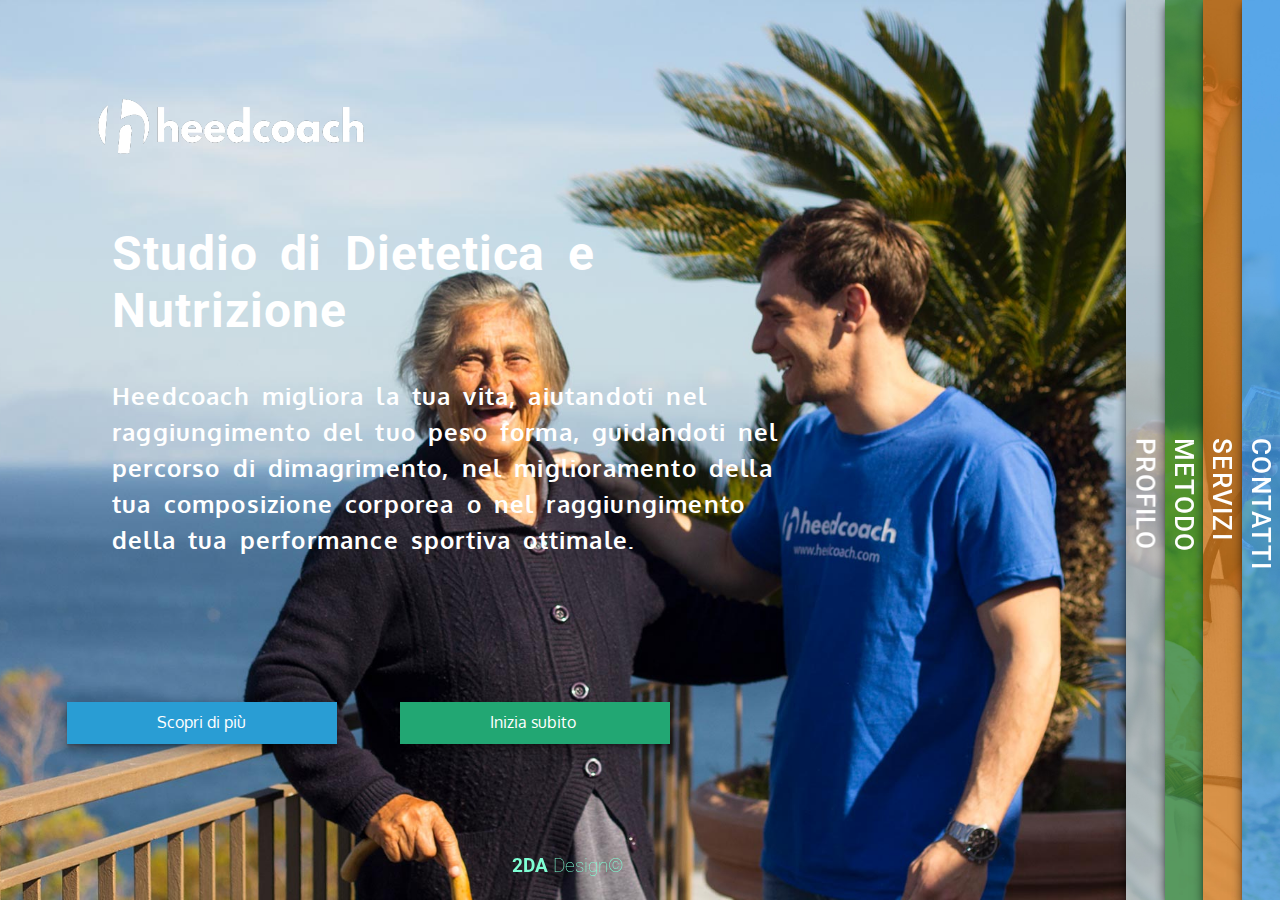
==== index.html @ b612e60d "creation" ====
<!DOCTYPE html>
<html lang="en">
  <head>
    <meta charset="utf-8">
    <meta http-equiv="X-UA-Compatible" content="IE=edge">
    <meta name="viewport" content="width=device-width, initial-scale=1">
    <title>HEEDCOACH</title>
	<meta name="description" content="Nutrizionista laureato presso l’Università degli studi di Firenze, Facoltà di Medicina e Chirurgia, in Scienze dell’Alimentazione" />
	<meta name="keywords" content="heedcoach, gennaro scotto rosato, gennaro scottorosato, nutrizionista, pozzuoli, mangiare, cibo, nutrizione, vivere sano" /> 
	  
    <!-- Bootstrap -->
    <link href="css/bootstrap-4.2.1.css" rel="stylesheet">
    <link href="css/main.css" rel="stylesheet" type="text/css">	
	  
	  <!--GOOGLE FONTS-->
	<link href="https://fonts.googleapis.com/css?family=Baloo+Chettan|Oxygen|Roboto&display=swap" rel="stylesheet">
	
  </head>
  <body>	  
	  <div class="container-fluid mobile-container-fluid">
		  <div class="row" > 
			  <!--logo home piccolo-->
				   <a  href="#main" onClick="is_selected_main()">
					   <div class="col-auto" id="logo-piccolo" ></div>	
				   </a>	
			<!--MAIN-->
			  <div class="main col-auto trans_property main-aperto transition-main" id="main" onClick="is_selected_main()" >	
				  
				  <div class="inner-main" id="inner-main"  > 
					  <div class="row">
						  <!--logo grande home -->
				          <a  href="index.html">
							  <div class="col-10" id="logo" ></div>
						  </a>	
			<!--logo hamburgher mobile-->			  
						  <a href="menu.html" id="logo-hamb">
							  <img src="images/menu-hamb.png" width="25" height="20" alt=""/> 
						  </a>
				<!-------------------->
					  </div>
					  
					  <div class="row">
						  <!--TITOLO -->
					      <h1 class="col-12">Studio di Dietetica e Nutrizione</h1>
						   <!--PARAG -->
					      <p class="col-12" id="parag_main">Heedcoach migliora la tua vita, aiutandoti nel raggiungimento del tuo peso forma, guidandoti nel percorso di dimagrimento, nel miglioramento della tua composizione corporea o nel raggiungimento della tua performance sportiva ottimale.</p>	
						   <!--CTA BLU---MOBILE-->
						  <a href="metodo-mob.html" class="col-12" >
							  <div id="cta-1-mob">Scopri di più</div>
						  </a>
						  <!--CTA VERDE ---MOBILE-->
						  <a href="servizi-mob.html" class="col-12">
							  <div id="cta-2-mob">Inizia subito</div>
						  </a>
					  </div>
<!------------FIRMA 2DA--------------------------------------->
					  <a class="firmadueda no_disp_mobile" href="https://www.instagram.com/2da93/" target="_blank">
						  <h9 class="no_disp_mobile"><strong>2DA</strong> Design©</h9>
					  </a>
<!------------FIRMA 2DA--------------------------------------->						  
				  </div>
		  
			  </div>
			  <!--CTA BLU-->
			  <a href="#third" onClick="is_selected_third()" >
				  <div id="cta-1">Scopri di più</div>
			  </a>
			  <!--CTA VERDE -->
			   <a href="#third" onClick="is_selected_fourth()" >
				  <div id="cta-2">Inizia subito</div>
			  </a>
			  
						
			  <!-------------->
			  <!--PROFILO-->
			  <div class="profilo col-auto trans_property effect fixed cella-chiusa" id="sec" onClick="is_selected_sec()" >
				  <p id="pprofilo">profilo</p>
				  <div class="inner-sec" id="inner-sec">
					  <div class="row">
						  <!--TITOLO -->
						  <div class="logo_titolo col-2"></div>
					      <h2 class="col-10">DOTT. GENNARO SCOTTO ROSATO</h2>
						  
					  </div>
					  <div class="row">
						  <div class="linea_bianca col-2 "></div>
						  <!--PARAG -->
					      <p class="col-10">Ciao, benvenuto in heedcoach, sono <strong>Gennaro Scotto Rosato</strong> e mi occupo di salute e benessere della persona.
Sono laureato presso l’Università degli studi di Firenze, Facoltà di Medicina e Chirurgia, in Scienze dell’Alimentazione. Ho conseguito l’esame di stato per l’abilitazione alla professione e l’iscrizione all’Ordine Nazionale dei Biologi. Successivamente ho conseguito il Master Universitario in Dietetica e Nutrizione clinica presso l’Università degli studi di Pavia.
La passione per il mio lavoro nasce dall’amore per lo sport e per il cibo, sono un’amante della regionalizzazione e della stagionalità, fiero sostenitore delle tradizioni e delle culture popolari, ho fatto della Dieta Mediterranea il mio pane quotidiano e lo ritengo sempre il miglior punto di partenza da adottare con i miei clienti sia sportivi che non.
Lo sport e l’attività fisica ricoprono un ruolo fondamentale nella mia vita ed il conseguimento della Laurea in Scienze Motorie e del Benessere presso l’Università Phartenope di Napoli, sono sicuramente stati la scintilla dalla quale tutto è iniziato.
Nel 2019 ho creato heedcoach, una piattaforma di informazione scientifica che si occupa di temi come l’alimentazione, la salute, lo sport ed il fitness. È inoltre vetrina dei miei servizi nutrizionali, per privati o aziende impegnate nel settore del fitness e del benessere.</p>						 
				      </div> 		
					  </div>			  
			  </div>
			  <!-------------->
			  <!--METODO-->
			  <div class="metodo col-auto trans_property effect cella-chiusa" id="third" onClick="is_selected_third()">
				  <p id="pmetodo">metodo</p>
				   <div class="inner-third" id="inner-third">
					   <div class="row">
						  <!--TITOLO -->
						  <div class="logo_titolo col-2"></div>
					      <h2 class="col-10">metodo</h2>				 
						  <div class="linea_bianca col- "></div>
						  <!--PARAG -->
					      <p class="col-10">Per noi è importante sottolineare e ricordare come <strong>l’Italia offra tradizionalmente una Cultura Alimentare ed enogastronomica di alta qualità,</strong> figlia di un modello alimentare mediterraneo, storicamente e culturalmente mediato ed incentrato sulla convivialità, la stagionalità e la regionalizzazione dei prodotti, la qualità, lo stile di vita e il piacere nel mangiare.
                          Proprio per questo motivo <strong>basiamo il nostro lavoro sugli stessi sani principi e sull’adozione di queste efficaci regole alimentari, sostenibili e salutari che compongono la Dieta Mediterranea,</strong> dal Novembre 2016 inserita dall’UNESCO nella lista del Patrimonio Culturale dell’Umanità.
                          La composita realtà geomorfologica del nostro territorio, la varietà di microclimi che la caratterizza, insieme all’evoluzione storica che ha lasciato impronte differenti e peculiari nelle numerose località italiane, sono solo alcuni degli elementi che portano il nostro Paese a essere un esempio virtuoso di come la diversità possa essere volta a risorsa, nel momento in cui viene valorizzata e messa a sistema. 
                          </p>						 
				      </div> 
					   
					  <div class="row">							 
						  <!--TITOLO -->						 
					      <h3 class="col-12"> LA DIETA MEDITERRANEA</h3>						  
						  <!--PARAG -->
					      <p class="col-10">Definita come un insieme di conoscenze, competenze, riti, simboli e tradizioni che vanno dal paesaggio alla tavola, <strong>la dieta mediterranea è attualmente considerata uno dei regimi alimentari con più prove scientifiche a sostegno dei suoi effetti benefici sulla salute umana.</strong>
                          La dieta mediterranea è una dieta equilibrata caratterizzata da un consumo consistente di olio extravergine di oliva, verdure, frutta, noci e legumi, cereali integrali e pesce con un consumo moderato di uova, latticini, carne magra, e alcol rappresentato generalmente dal vino rosso durante i pasti. Allo stesso tempo, questo modello nutrizionale raccomanda una riduzione dei grassi saturi, quali burro e altri grassi animali, carne rossa, carboidrati raffinati e dolci.
                          <strong>Nel complesso quindi, grazie alla sua varietà e stagionalità, è in grado di fornire il giusto apporto di nutrienti con effetti antinfiammatori, prebiotici e antiossidanti.</strong>
                          Rispetto ad una dieta ricca di grassi, che induce lo stress ossidativo, l'aderenza alla dieta mediterranea <strong>aumenta le difese antiossidanti e migliora il profilo lipidico e l'ossidazione delle lipoproteine a bassa densità, aumenta la capacità antiossidante plasmatica, diminuisce il danno ossidativo del DNA e normalizza la funzione endoteliale.</strong></p>						 
				      </div> 
					   <div class="row">							 
						  <!--TITOLO -->						 
					      <h3 class="col-12"> linee guida</h3>						 
						  <!--PARAG -->
					      <p class="col-10">Per quanto riguarda l'alimentazione, molti ricordano con nostalgia i tempi della nonna: si mangiava meglio, ma forse avevamo meno cibo e ci si muoveva di più. La macchina era un lusso che poche persone potevano concedersi, quindi si camminava di più, si mangiava un po' di meno ed eravamo tutti più in forma.

                          Il consumatore italiano gode oggi della disponibilità di un’ampia gamma di prodotti dotati di ottime caratteristiche, tanto quelli della tradizione quanto quelli offerti da un settore produttivo agro-industriale che ha già dimostrato in alcuni casi, non sempre, di volersi orientare verso il benessere e la salute del consumatore. 

                          <strong>È quindi fondamentale imparare ad usare gli alimenti disponibili nel modo più corretto, ed è proprio per questo che vengono predisposte le Linee guida stilate dall’INRAN – Istituto Nazionale di Ricerca per gli Alimenti e la Nutrizione, che possono fornire un valido sostegno per renderci consumatori più consapevoli ed autonomi.

                          Le linee guida sono uno strumento importantissimo per permettere a tutti di realizzare un’alimentazione sana ed equilibrata, garantendosi più benessere e salute senza dover rinunciare al gusto e al piacere della buona tavola.</strong>

                          A tal proposito ci è sembrato giusto mostrarvele attraverso un lavoro fotografico che potesse risaltare e valorizzare gli alimenti e le bellezze della nostra terra di origine, i Campi Flegrei, un’area che dal punto di vista geologico è una grande caldera ricca di storia e cultura, nel golfo di Pozzuoli in provincia di Napoli.</p>						 
				      </div> 
			  
			         <!--QUI VA LO SLIDER!!!!!!!!!!!!!!!!!!!!!!!!!!!-->
					     <div  class="row" >
						  <div class="col-12">
							  <h4 id="1t" class="activate">CONTROLLA IL PESO E MANTIENITI SEMPRE ATTIVO </h4>
							  <h4 id="2t" class="deactivate">PIU’ CEREALI, LEGUMI, ORTAGGI E FRUTTA</h4>
							  <h4 id="3t" class="deactivate">GRASSI: SCEGLI LA QUALITA’ E LIMITA LA QUANTITA’</h4>
							  <h4 id="4t" class="deactivate">ZUCCHERI, DOLCI E BEVANDE ZUCCHERATE NEI GIUSTI LIMITI</h4>
							  <h4 id="5t" class="deactivate">BEVI OGNI GIORNO ACQUA IN ABBONDANZA</h4>
							  <h4 id="6t" class="deactivate">IL SALE? MEGLIO POCO</h4>
							  <h4 id="7t" class="deactivate">BEVANDE ALCOLICHE: SE SI, SOLO IN QUANTITA’ CONTROLLATA</h4>
							  <h4 id="8t" class="deactivate">VARIA SPESSO LE TUE SCELTE A TAVOLA</h4>
							  <h4 id="9t" class="deactivate">CONSIGLI SPECIALI PER PERSONE SPECIALI</h4>
							  <h4 id="10t" class="deactivate">LA SICUREZZA DEI TUOI CIBI DIPENDE ANCHE DA TE</h4>						 	
							</div>
					   </div>
					   
				     <div id="slid-c" class="row">  
						   <a href="#" id="freccia-sx"  class="col-1" onClick="on_click_sx()"><img src="images/slider/freccia_sx.png" width="40" height="37" alt=""/></a>
						   <div   class="col-10 container-slider-metodo">
							   <!--linea 1-->
							   <img id="1" class="activate" src="images/slider/LINEA 1.jpg" width="1920" height="1280" alt=""/> 
							    <!--linea 2-->
							   <img id="2"  class="deactivate"  src="images/slider/LINEA 2.jpg" width="1920" height="1280" alt=""/> 
							    <!--linea 3-->
							   <img id="3"  class="deactivate"  src="images/slider/LINEA 3.jpg" width="1920" height="1280" alt=""/> 
							    <!--linea 4-->
							   <img id="4"  class="deactivate"  src="images/slider/LINEA 4.jpg" width="1920" height="1280" alt=""/>
							    <!--linea 5-->
							   <img id="5"  class="deactivate"  src="images/slider/LINEA 5.jpg" width="1920" height="1280" alt=""/>
							    <!--linea 6-->
							   <img id="6"  class="deactivate"  src="images/slider/LINEA 6.jpg" width="1920" height="1280" alt=""/>
							    <!--linea 7-->
							   <img id="7"  class="deactivate"  src="images/slider/LINEA 7.jpg" width="1920" height="1280" alt=""/>
							    <!--linea 8-->
							   <img id="8"  class="deactivate"  src="images/slider/LINEA 8.jpg" width="1920" height="1280" alt=""/>
							    <!--linea 9-->
							   <img id="9"  class="deactivate"  src="images/slider/LINEA 9.jpg" width="1920" height="1280" alt=""/>
							    <!--linea 10-->
							   <img id="10"  class="deactivate"  src="images/slider/LINEA 10.jpg" width="1920" height="1280" alt=""/>
						 </div>
						 <a href="#" id="freccia-dx"  class="col-1 img-responsive" onClick="on_click_dx()"><img src="images/slider/freccia_dx.png" width="40" height="37" alt=""/></a>	
					   </div>
					   
					    <div class="row">
						  <div id="pp" class="col-12">
							  <p id="1p" class="activate">Il nostro corpo consuma sempre energia. Anche quando non ci muoviamo. L'energia di cui ha bisogno è contenuta nel cibo che mangiamo. Se le calorie nei nostri pasti sono troppe, le accumuliamo e ingrassiamo. Ingrassando, aumenta il rischio di problemi al cuore, di diabete e di alcuni tumori.
Più ci muoviamo, invece, più energia consumiamo. Se il cibo che mangiamo non contiene abbastanza calorie, il nostro corpo attinge alle sue scorte e iniziamo a dimagrire. Anche dimagrendo troppo, però, possiamo andare incontro a problemi di salute.
Oggi abbiamo a disposizione molti alimenti ricchi di calorie, e ci muoviamo troppo poco: per questo tendiamo ad ingrassare. A volte, poi, per dimagrire, decidiamo di seguire delle diete inventate da noi, o "alla moda", spesso non bilanciate, che ci privano di nutrienti preziosi e ci fanno dimagrire in modo sbagliato. Così, appena finita la dieta, recuperiamo i chili persi e magari ne accumuliamo anche di più.
Per raggiungere e soprattutto mantenere il peso giusto bisogna intervenire sia sulle "uscite" energetiche (l'attività fisica) che sulle "entrate" (l'alimentazione).
Fare le scale a piedi, camminare, giocare a pallone, ballare, oltre naturalmente alla pratica delle attività sportive, ci aiuterà a mantenerci in forma e a bruciare calorie. Per controllare l'energia che entra, invece, bisogna mangiare di tutto, ma in piccole quantità e in maniera equilibrata. Diamo la preferenza ai cibi che contengono meno calorie ma saziano di più, come verdura e frutta, che sono anche i più ricchi di vitamine, minerali e altri nutrienti essenziali.
Ed è importante continuare a farlo anche quando abbiamo ritrovato il peso giusto!</p>	
							  <p id="2p" class="deactivate">Gli alimenti vegetali (cereali, legumi, ortaggi e frutta) sono molto importanti nella nostra alimentazione, perché contengono amido, fibra, vitamine, minerali e altre sostanze preziose per la salute. Cereali e legumi contengono anche proteine.
Molti studi hanno ormai dimostrato che il consumo regolare di frutta e verdura protegge da moltissime malattie, anche gravi. Inoltre, mangiare prodotti vegetali aiuta a ridurre le calorie, saziando senza appesantire. L'ideale, quindi, è ricordarci di consumare tutti i giorni diverse porzioni di frutta e verdura (almeno 5 porzioni), cercando di aggiungere poco sale e pochi grassi.
Ogni giorno dovremmo mangiare anche pane, pasta o altri prodotti a base di cereali, meglio se integrali, ricordando anche in questo caso di non aggiungere troppi condimenti.
</p>	
							  <p id="3p" class="deactivate">I grassi ci forniscono energia. A parità di peso, ne forniscono più del doppio rispetto ai carboidrati (o zuccheri) e alle proteine, e per questo sono utili per immagazzinarla (nel tessuto adiposo) e renderla disponibile quando ce n'è bisogno. Inoltre, aiutano l'assorbimento di alcune vitamine e di alcuni antiossidanti, hanno un ruolo importante nella vita delle cellule, e nella "costruzione" di molecole vitali, come ad esempio gli ormoni.
L'effetto dei grassi sulla salute, però, può essere molto diverso a seconda della loro composizione.
I grassi "saturi" sono tipici dei prodotti di origine animale, pesce escluso (burro, panna, formaggi, latticini, carni grasse, insaccati), e causano l'aumento del colesterolo nel sangue (collegato al rischio di malattie cardiovascolari). Meglio, quindi, limitarne il consumo, soprattutto se si ha la tendenza ad avere per qualsiasi motivo valori di colesterolo elevati nel sangue.
I grassi "insaturi" si trovano invece negli oli vegetali (sia di semi che di oliva), nei cereali, in noci e nocciole, nelle olive e nel pesce. Nelle giuste dosi, oltre ad effetti positivi sul cuore e sulla circolazione, potrebbero avere un ruolo nella prevenzione di alcuni tumori.
Alcuni grassi sono essenziali per il nostro organismo (come quelli della famiglia omega 6 e omega 3, caratteristici rispettivamente di oli vegetali e pesce), ma tutti, in quantità eccessive, sono dannosi.
La giusta quantità dei grassi è una quota energetica vicina al 30% dell'energia giornaliera. In pratica, si tratta di non superare le 3 porzioni al giorno per i grassi da condimento (1 cucchiaio se olio, 10 g se burro o margarina per ogni porzione). Anche senza volerlo, infatti, mangiamo ogni giorno grassi contenuti in altri alimenti. Alcuni visibili come quelli della carne o del prosciutto, altri invisibili, come quelli del latte o del formaggio.</p>	
							  <p id="4p" class="deactivate">Gli zuccheri sono una fonte di energia molto importante, ma, come i dolcificanti, dovrebbero essere usati il meno possibile. Prendiamo infatti dalla frutta, dal latte e da altri alimenti lo zucchero di cui abbiamo bisogno e a volte anche di più, soprattutto se consumiamo spesso bibite dolci e succhi. Quando vogliamo qualcosa di dolce, meglio scegliere prodotti da forno senza creme (biscotti, fette biscottate, ciambelloni), che hanno meno zucchero e più amido e fibra. Anche le marmellate (e le creme, e il miele!) contengono molto zucchero, e bisogna consumarne piccole quantità, proprio come le caramelle e tutti i dolcetti, compresi quelli dolcificati con edulcoranti.
Infine, il consumo dei sostituti dello zucchero (cioè i dolcificanti, in polvere, liquidi o in pasticche) è indispensabile solo per chi ha il diabete, mentre per tutti gli altri non lo è, nemmeno quando si vuole dimagrire. L'uso di questi edulcoranti non permette, infatti, di ridurre il peso corporeo se non si diminuisce la quantità totale di calorie e non si aumenta l'attività fisica.</p>	
							  <p id="5p" class="deactivate">Per stare bene è importante bere molto - almeno 6-8 bicchieri d'acqua al giorno - e anche di più se fa caldo, abbiamo fatto o stiamo facendo sport , o abbiamo la febbre.
A volte capita che quando ci accorgiamo di avere sete le perdite di acqua (col sudore e le urine, ad esempio) sono già state abbondanti. È utile, allora, ricordarci di bere spesso, senza aspettare che ci venga il senso di sete: questo vale per tutti, ma soprattutto per gli anziani e i bambini.
L'acqua, del rubinetto o imbottigliata, non è sostituibile con altre bevande (che spesso contengono zuccheri, dolcificanti, e sostanze come la caffeina) e si può bere in qualsiasi momento della giornata, ai pasti e lontano dai pasti, senza timore di ingrassare (l'acqua non contiene calorie, neanche quando è gasata) o di bloccare la digestione. Anche fredda va bene, purché a piccoli sorsi, per evitare congestioni.
E se abbiamo fatto sport, per reintegrare le perdite di acqua e minerali non è necessario ricorrere a integratori o bevande energetiche e saline, perché la semplice acqua e una alimentazione ricca di frutta e verdura ci restituiranno tutto quello che abbiamo perso.</p>	
							  <p id="6p" class="deactivate">Nella nostra alimentazione le fonti di sodio sono molte: ne troviamo negli alimenti allo stato naturale (ad esempio in acqua, frutta, verdura, carne, ecc.), nel sale aggiunto ai piatti cucinati di tutti i giorni, ma anche nei prodotti trasformati (ad esempio pane, prodotti da forno, olive, formaggi, cereali per la colazione o ketchup), in cui il sale è molto di più di quello che possiamo immaginare.
In realtà, il sale naturalmente contenuto negli alimenti è già sufficiente per le nostre necessità. Aggiungendo sale a quello che mangiamo, e scegliendo spesso alimenti trasformati ricchi di altro sale, arriviamo ad assumere molto più sodio del necessario. Secondo alcuni studi, anche dieci volte di più!
Se la nostra alimentazione è troppo ricca di sodio, aumenta il rischio di ipertensione arteriosa, ma anche di malattie del cuore, dei vasi sanguigni e dei reni. Soprattutto in alcune persone.
Anche se abbiamo sempre mangiato salato, possiamo abituare il nostro palato alla riduzione del sale, sia a tavola sia in cucina, specialmente se lo facciamo gradualmente. Per rendere i cibi saporiti possiamo utilizzare di più le spezie, le erbe aromatiche, l'aceto e il succo di limone, limitando invece l'uso di dadi da brodo, senape, salsa di soia, e ketchup, che sono ricchi di sale.
</p>	
							  <p id="7p" class="deactivate">L'alcol non è un nutriente, e quindi non è "utile" al nostro organismo. Come molti alimenti, l'alcol è però ricco di calorie, e questo deve essere tenuto ben presente non solo da chi è obeso o sovrappeso, ma anche da chi vuole solo mantenere stabile il suo peso. Sono peraltro calorie "inutili", che non servono neanche a riscaldarci o a darci forza, come spesso si dice. In più, il nostro corpo (quello degli adulti) riesce a "digerire", o meglio a sopportare, solo piccole quantità di alcol. E lo fa meglio se beviamo durante i pasti.
In genere si parla di consumo moderato, e quindi tollerabile per chi è sano, se si rimane entro i due-tre bicchieri al giorno per l'uomo, uno-due per la donna, e uno solo per gli anziani. Quando si parla di "bicchiere", si intende il bicchiere piccolo (circa 125 ml) per il vino, la dose da bar (circa 40 ml) per i superalcolici, e la lattina (circa 330 ml) per la birra di media gradazione. Bere a stomaco pieno è meglio, perché l'alcol viene assorbito (ed entra nel sangue) più lentamente. L'alcol, comunque, anche in minima quantità, fa male durante l'infanzia, l'adolescenza, la gravidanza e l'allattamento, e può essere molto pericoloso per chi assume farmaci. Per chi deve guidare, infine, è utile sapere che i riflessi e la coordinazione vengono alterati già dopo il primo bicchiere, e che al secondo si superano i valori consentiti dalla legge per guidare.</p>	
							  <p id="8p" class="deactivate">L'alimentazione quotidiana serve a rifornire il nostro corpo di carboidrati, proteine e grassi, ma anche di acqua, vitamine e minerali, oltre ad altre sostanze presenti in piccola quantità, ma preziose per proteggere la nostra salute. Dal momento che non esiste un alimento che contenga tutte queste cose, e nelle giuste quantità, il modo più sicuro per garantirci quello che ci serve è quello di variare le nostre scelte alimentari. Questo significa mangiare frutta e verdura di vari tipi e colori, tagli differenti di carne, carni e pesci di specie diverse, legumi in alternanza ad altri secondi piatti, e così via, magari sperimentando anche vari metodi di cottura. In questo modo non avremo squilibri nutrizionali, potremo scoprire sapori nuovi e otterremo anche il vantaggio di limitare le eventuali sostanze tossiche o antinutrizionali (non solo aggiunte, ma anche naturali) che possono essere presenti in alcuni alimenti o in alcune marche di alimenti. È importante, infatti, non solo variare il prodotto, ma anche, dove possibile, la sua fonte. Seguendo queste indicazioni non ci sarà bisogno di nessuna integrazione alla dieta con vitamine, minerali, o combinazioni di questi due.</p>	
							  <p id="9p" class="deactivate">Ci sono alcuni periodi della vita in cui aumenta il rischio di carenze nutrizionali e di conseguenza cambiano le indicazioni alimentari. Non si tratta di malattie, ma di veri e propri stati fisiologici, legati all'età o a condizioni transitorie ed è importante conoscere le necessità specifiche di ogni periodo.In GRAVIDANZA l'alimentazione non deve cambiare molto. Non è vero che bisogna mangiare per due (anzi bisogna fare attenzione agli aumenti di peso eccessivi), ma è vero che bisogna evitare alcol e cibi animali crudi o poco cotti e assicurarsi sufficienti quantità di ferro, calcio, folati e acqua Durante l'ALLATTAMENTO, invece, bisogna mangiare un po' di più, variando la propria alimentazione e badando che sia ricca di frutta e verdura fresche, di acqua, pesce e latte e derivati. Oltre ovviamente ad evitare l'alcol e a limitare il caffè e le bevande a base di cola.I BAMBINI E RAGAZZI IN ETÀ SCOLARE devono abituarsi a fare sempre la prima colazione, a mangiare più frutta e verdura e a muoversi il più possibile durante il giorno (camminare, giocare a pallone o ballare sono attività economiche, ma molto salutari), mentre per gli ADOLESCENTI il consiglio principale è quello di fare attenzione alle mode alimentari, che possono essere squilibrate e portare a rischiose carenze nutrizionali. Anche le DONNE IN MENOPAUSA devono variare l'alimentazione quotidiana, mangiando un po' di tutto, senza esagerare per via del diminuito fabbisogno e senza eliminare nessun alimento, ma semplicemente preferendo frutta e verdura. Per gli ANZIANI i consigli sono tanti. Tra questi, l'importanza di mantenere una vita attiva, camminando e muovendosi il più possibile e di fare pasti leggeri ma frequenti, riducendo alcol, sale, grassi e dolci e dando la preferenza a frutta e verdura.
</p>	
							  <p id="10p" class="deactivate">Nonostante i controlli operati dagli Enti incaricati, non è possibile che negli alimenti il rischio di presenza di agenti o sostanze tossiche sia pari a zero. Spetta a noi fare in modo che questo rischio non aumenti, imparando a scegliere, consumare, preparare e conservare i cibi.Anche se spesso temiamo di più le sostanze chimiche aggiunte, come gli additivi alimentari, o di cui possono essere presenti dei residui, come i pesticidi, il vero pericolo in ciò che mangiamo è rappresentato dalle contaminazioni microbiche.Al momento dell'acquisto di un alimento fresco, la pulizia e l'ordine del punto vendita possono darci qualche informazione sul prodotto. Se si tratta di un alimento confezionato, invece, dobbiamo ricordarci di verificare sull'etichetta la data di scadenza, oltre alla composizione.Nel trasporto verso casa di alimenti refrigerati o surgelati, facciamo attenzione a che non si riscaldino. Frutta e verdura vanno lavate con attenzione, mentre la pulizia delle mani e del piano di lavoro deve essere sempre accurata, prima di manipolare qualsiasi cibo. Dovremmo inoltre evitare il contatto tra alimenti diversi, specialmente tra quelli crudi e quelli cotti. Una volta cotti, inoltre, i cibi non dovrebbero stare troppo tempo a temperatura ambiente: o si consumano subito, oppure vanno messi in frigo entro una-due ore dalla cottura. Infine, se dobbiamo far scongelare qualcosa, è meglio se lo facciamo in frigo (con il dovuto anticipo) o al microonde, ma non a temperatura ambiente.</p>	
							</div>
					   </div>
			 
			  <!------------------------------------------------------------->		 
			  
				  </div>				  
			  </div>
			  <!-------------->
			  <!--SERVIZI-->
			  <div class="servizi col-auto trans_property effect cella-chiusa" id="fourth" onClick="is_selected_fourth()">
				  <p id="pservizi">servizi</p>
				   <div class="inner-fourth" id="inner-fourth">					   
					   <div class="row">
						  <!--TITOLO -->
						  <div class="logo_titolo col-2"></div>
					      <h2 class="col-10">SERVIZI</h2>
						  
					  </div>
					  <div class="row">
						  <div class="linea_bianca col- "></div>
						   <h3>servizi per la persona</h3>
						  <!--PARAG -->
					      <p class="col-12">
							  Heedcoach ti aiuta nel raggiungimento del tuo peso forma, guidandoti nel percorso di dimagrimento e nel miglioramento della tua composizione corporea o nel raggiungimento della tua performance sportiva ottimale. I percorsi nutrizionali di heedcoach sono finalizzati alla salute, al miglioramento della composizione corporea e al raggiungimento degli obiettivi personali del cliente mediante un’educazione alimentare che precede la dietoterapia.</p>
						  <ul>
							  <h6>Ci occupiamo di:</h6>
							  <li>Nutrizione Clinica;</li>
							  <li>Nutrizione Sportiva;</li>
							  <li>Dimagrimento e Ricomposizione corporea;</li>
							  <li>Dieta Vegetariana e Vegana;</li>
							  <li>Dieta fisiologica.</li>
						  </ul>
					   </div> 
					   
					   <div class="row">
						   
						   <div class="col-lg-5 col-md-12 col-12 col-sm-12">
							   <h5 >visita nutrizionale in studio</h5>
							   
							   <ul>
							     <h6 class="col-">Tutti i percorsi nutrizionali con visita in Studio comprendono:</h6>
								   <li>Accurata anamnesi personale e alimentare;</li><li>Analisi antropometrica;</li>
								   <li>Valutazione dello stato nutrizionale;</li><li>Elaborazione di un piano alimentare strettamente personalizzato;</li>
								   <li>Check mensile di controllo;</li>
								   <li>Eventuale rivalutazione del piano nutrizionale;</li>
								   <li>Educazione alimentare e consigli nutrizionali di base;</li>
								   <li>Elaborazione di un programma di allenamento personalizzato in OMAGGIO.</li>
							   </ul>
						   </div>
						   <div class="col-1"></div>
						   
						   <div class="col-lg-6 col-md-12 col-12 col-sm-12 margin-personalizzato1"  >
							  					   
								   <ol   class="upperc bordo"> 
									   <li>Tariffe per prestazione</li>
									   <li>prestazione singola 90€</li>
									   <li>percorso 3 mesi       190€ (63€ al mese)</li> 
									   <li>percorso 6 mesi       290€ (48€ al mese)</li>
									   <li>percorso 12 mesi      390€ (32€ al mese)</li>
								   </ol>
								  						  
						  </div>
						   <div class="tasto-fissa">Fissa un appuntamento</div>	  
					   </div>
		 <!----------------VISITA ONLINE-->
					      <div class="row">
						   <h5 class="col-">Assistenza nutrizionale ONLINE</h5>
							  <!--PARAG -->
					      <p class="col-12">
							  Attivare un servizio di consulenza online è una grande responsabilità dal momento, che nonostante i numerosi mezzi comunicativi presenti al giorno d’oggi, la qualità di una relazione faccia a faccia non può essere sostituita da nessun altro approccio.
							  Ad ogni modo heedcoach si impegna laddove è possibile alla formulazione di programmi dietetici e tutoraggio a distanza, dando la possibilità di migliorare le tue abitudini ed il tuo stile di vita fin da subito.Avere a disposizione un nutrizionista online significa avere l’aiuto di un professionista che ti supporterà in questo percorso, ovunque tu ti trovi, dandoti tutti i consigli di cui hai bisogno, mantenendoti focalizzato sui tuoi obiettivi e, soprattutto, motivato nel proseguire.</p>
						   <div class="col-lg-5 col-md-12 col-12 col-sm-12">
							   <ul>
							   <h6>Tutti i percorsi nutrizionali Online comprendono:</h6><li>Accurata anamnesi personale e alimentare;</li><li>Valutazione dello stato nutrizionale;</li><li>Elaborazione di un piano alimentare strettamente personalizzato;</li><li>Check mensile di controllo;</li><li>Eventuale rivalutazione del piano nutrizionale;</li><li>Educazione alimentare e consigli nutrizionali di base;</li>
							   </ul>
						   </div>
							  
						   <div class="col-1"></div>
						   
						   <div class="col-lg-6 col-md-12 col-12 col-sm-12 margin-personalizzato2" >	  
							 
								   <ol class="upperc bordo ">
									   <li>Tariffe per prestazione</li>
									   <li>prestazione singola  70€</li>
									   <li>percorso 3 mesi   170€   (56€ al mese)</li> 
									   <li>percorso 6 mesi   270€    (45€ al mese)</li>
									   <li>percorso 12 mesi  365€    (1€ al giorno)</li>
								   </ol>
								 
							     
						  </div>
						   <div class="tasto-fissa">Fissa un appuntamento</div>	 
					   </div>	
	 <!---------------- fine VISITA ONLINE-->
					   <div class="row">
						   <h3 class="col-">Servizi per le aziende</h3>
							  <!--PARAG -->
						   <h5>Nutrition Service</h5>
					      <p class="col-12">
							Oltre ai comuni servizi nutrizionali offerti alle persone, heedcoach ha elaborato un servizio da destinare a società sportive ed aziende che operano nello stesso settore e hanno a cuore la salute, lo sport ed il benessere dei propri clienti.
							Con il Nutrition Service di Heedcoach, l’azienda implementa i propri servizi al fine di garantire ai propri clienti, qualora fosse richiesto, la possibilità di essere seguiti da un Biologo Nutrizionista iscritto regolarmente all’Ordine Nazionale dei Biologi.
							Per scoprire i numerosi vantaggi del Nutrition Service di heedcoach o per saperne di più scrivi a info@heedcoach.com.
						   </p>
						   <div class="tasto-fissa">Scopri di più</div>	 
					   </div>
					   
					   
			  </div>		  
		  </div>
			  <!-------------->
	<!--CONTATTI-->
			  <div class="contatti col-auto trans_property effect cella-chiusa" id="fifth" onClick="is_selected_fifth()">
				  <p id="pcontatti">contatti</p>
				  <div class="inner-fifth" id="inner-fifth">
					  <div class="row">
						  <!--TITOLO -->
						  <div class="logo_titolo col-2"></div>
					      <h2 class="col-10">contatti</h2>
						  <p>Dott. Gennaro Scotto Rosato
							  Biologo Nutrizionista e Dott. In Scienze Motorie e del Benessere. Specialista in Dietetica e Nutrizione clinica. Ordine Nazionale dei Biologi N° AA_082373. Si riceve su appuntamento, per fissare un appuntamento e accordare l'orario migliore si suggerisce di telefonare. <br><br>Cell:<strong> 333 94 65 502</strong> <br>Email: <strong>info@heedcoach.com</strong>
						  </p>
					  </div>
					  <div class="row">
						  <h4>Contattaci</h4>
						  <div class="col-12 col-sm-12 col-md-12 col-lg-6">
							  <form style="color:white;margin-left: 2vw;" name="modulo" action="mailto:info@heedcoach.com" method="post" enctype="text/plain">				 
								  Messaggio:<br />
								  <textarea name="messaggio" rows="5" cols="40" style="margin:2vh 0 2vh 0 "></textarea> <br/>
								  <input type="submit" value="Invia" >
							  </form>
						  </div>
						   <div class="col-12 col-sm-12 col-md-12 col-lg-6">
							   <h5 class="col-12">Seguici anche su:</h5>
							   <div class="div-social">
								   <a href="https://www.facebook.com/heedcoach/" target="_blank">
									   <img src="images/face.png" alt=""/>
								   </a>
								   <a href="https://www.instagram.com/heedcoach/" target="_blank">
									   <img src="images/insta.png"  alt=""/>
								   </a>
							   </div>						   
						  </div>
					  </div>
					  <div class="row">						  
						  <div class="col-12 col-sm-12 col-md-12 col-lg-12 icone-loghi">
							   <img src="images/governo-italiano-logo-vector.png"  alt=""/>
							  <img src="images/untitled.png" alt=""/>
						  </div>
						  
						  
					  </div>
						 
						  
							
						  
					  
					  
				  </div>		  
			  </div>
	<!-------------->	  
	  </div> 
	  </div>
	  <!-------------------------JAVASCRIPT SOURCES------------------------->	
	 <script src="js/main.js" type="text/javascript"></script>	
	  <script src="js/jquery-3.3.1.min.js" type="text/javascript"></script>	  
	 
  </body> 
	 
</html>
---- css/main.css ----
@charset "utf-8";
/* CSS Document */


/*sezione main----------------------------------------------------*/
.main{	
	height: 100vh;	
	background-image:url("../images/slider/LINEA 9.jpg");
	background-position: center;
	background-size: cover;
	background-repeat: no-repeat;
	position: fixed;
	top:0;
	left:0;
	overflow: hidden;
	z-index: 0;
	padding: 2em;
}
#logo-hamb{
		display: none;
	}

/*CSS ANIMAZIONE SLIDER*/
.transition-main{
  -webkit-animation-name: fade;
  -webkit-animation-duration:900ms;
  -webkit-transition-name: fade;
  -webkit-transition-duration: 900ms;
  -moz-animation-duration:900ms;
  -moz-animation-name: fade;
  -moz-transition-duration: 900ms;
  -moz-transition-name: fade;
  -ms-animation-duration: 900ms;
  -ms-animation-name: fade;
  -o-animation-name: fade;
  -o-animation-duration: 900ms;
  -moz-animation-timing-function: ease-in-out;
  -webkit-transition-timing-function: ease-in-out;
  animation-timing-function: ease-in-out;
  animation-name: fade;
  animation-duration: 600ms;	
  transition-timing-function: ease-in-out;
  transition-name: fade;
  transition-duration: 600ms;
}

#cta-1{
	width:16.87em;
	height:2.65em;
	background-color: #299DD4;
	border: 2 solid #000000;
	float: left;
	margin: 1em;
	color: white;
	font-family: 'Oxygen', sans-serif;
	padding: 8px 0px 0px 90px;
	margin-top:10vh;
	position: fixed;
	top:63vh;
	left: 4vw;	
	box-shadow: 0 6px 10px 0 rgba(0,0,0,.3), 0 2px 2px 0 rgba(0,0,0,.2);
}

#cta-1:hover{	   
	transition-property:all;	
	transition-duration: 300ms;
	transition-delay:100ms;
	transition-timing-function:ease-in-out;	
	background-color:#8BCAE8;	
	color:black;
}

#cta-2{
	width:16.87em;
	height:2.65em;
	background-color: #22A773;
	float: left;
	margin: 1em;
	color: white;
	font-family: 'Oxygen', sans-serif;
	padding: 8px 0px 0px 90px;
	margin-top:10vh;
	position: fixed;
	top:63vh;
	left: 40vw;	
	box-shadow: 0 6px 10px 0 rgba(0,0,0,.3), 0 2px 2px 0 rgba(0,0,0,.2);	
}
#cta-2:hover{	   
	transition-property:all;	
	transition-duration: 300ms;
	transition-delay:100ms;
	transition-timing-function:ease-in-out;	
	background-color: #52DDA2;	
	color:black;
}
#cta-1-mob{
	display: none;
}
#cta-2-mob{
	display: none;
}

/*ID SEC-----------------------------------------------------*/
.profilo{	
	height:100vh;
	background-image:url("../images/1x/sfondo_profilo-100.jpg");
	background-position: center;
	background-size: cover;
	background-repeat: no-repeat;	
	position: fixed;
	top:0;
	left:88.0vw;
	overflow-y:auto;
	z-index: 1;
	overflow-x: hidden;
	box-shadow: 0 6px 10px 0 rgba(0,0,0,.6), 0 2px 2px 0 rgba(0,0,0,.2);
	
}
.profilo::-webkit-scrollbar{
	width: 0!important;
	display: none;
}

/*ID THIRD----------------------------------------------------*/
.metodo{
	height: 100vh;
	background-image:url("../images/1x/sfondo_metodo-100.jpg");
	background-position: center;
	background-size: cover;
	background-repeat: no-repeat;
	position: fixed;
	top:0;
	left:91vw;
	overflow-y: auto;
	overflow-x: hidden;
	z-index: 1;	
	box-shadow: 0 6px 10px 0 rgba(0,0,0,.6), 0 2px 2px 0 rgba(0,0,0,.2);
}
.metodo::-webkit-scrollbar{
	width: 0!important;
	display: none;
}
.dg-wrapper img{
	width: 30em;	
}

.activate{
	display: block;	
}
.deactivate{
	display: none;
	width: 0;	
}
.container-slider-metodo img{	
	width: 50vw;
	height: 1%;	
	transition-property:all;	
	transition-duration: 1000ms;
	transition-delay:0ms;
	transition-timing-function:ease-in-out;
}
.container-slider-metodo{
	align-content: center;
	margin: auto;
}
#freccia-sx{
	background-image: url("../images/slider/freccia_sx.jpg");
	background-repeat: no-repeat;
	background-position: center;
}
#slid-c a{
	margin: auto;
}
#slid-c{
	 margin: 0 0 0 0vw;
}


/*ID FOURTH ---------------------------------------------------*/
.servizi{	
	height: 100vh;
	background-image: url("../images/1x/sfondo_servizi-100.jpg");
	background-position: center;
	background-size: cover;
	background-repeat: no-repeat;
	position: fixed;
	top:0;
	left:94vw;
	overflow-y:auto;
	overflow-x: hidden;
	z-index: 1;
	box-shadow: 0 6px 10px 0 rgba(0,0,0,.6), 0 2px 2px 0 rgba(0,0,0,.2);
	
}
.servizi::-webkit-scrollbar{
	width: 0!important;
	display: none;
}
.tasto-fissa{
	border: 1px solid white;
	border-radius: 2px;
	color: white;
	width:15em;
	height: 2.2em;
	text-align: center;
	margin: 7vh;	
	cursor: pointer;
	font-size: 1em;
	padding-top: 0.3em;
	box-shadow: 0 6px 10px 0 rgba(0,0,0,.1), 0 1px 1px 0 rgba(0,0,0,.1);
	
}
.tasto-fissa:hover{
	transition-property:all;	
	transition-duration: 900ms;
	transition-timing-function: ease-out;	
	background-color:hsla(31,58%,76%,0.90)	;
	color:black;width: 17em;
	margin-left: 5vh;
	box-shadow: 0 6px 10px 0 rgba(0,0,0,.5), 0 2px 2px 0 rgba(0,0,0,.4);
	
}
.bordo{
	margin-left: 0vw ;
	margin-top:23vh;
	border-left: 1px solid white;
	border-right: 1px solid white;
	float: right;
	padding:0em 2em 0em 2em;
	
}
.margin-personalizzato2{
	margin-top:-13.5vh;
	
}
.margin-personalizzato1{
	margin-top:-5.5vh;
	
}
/*ID FIFTH-------------------------------------------------------*/
.contatti{	
	height: 100vh;
	background-image: url("../images/1x/sfondo_contatti-100.jpg");
	background-position: center;
	background-size: cover;
	background-repeat: no-repeat;
	position: fixed;
	top:0;
	left:97vw;
	overflow-y: auto;
	overflow-x: hidden;
	z-index: 1;
	box-shadow: 0 6px 10px 0 rgba(0,0,0,.6), 0 2px 2px 0 rgba(0,0,0,.2);
}
.contatti::-webkit-scrollbar{
	width: 0!important;
	display: none;
}
.div-social{
	margin-left:5vw;
}
.div-social a{
	margin-right: 3vw;
	text-decoration: none;
}
.div-social img{
	width: 3em;
}
.div-social img:hover{		
	transition-duration: 900ms;
	transition-property: all;
	transform-style: preserve-3d;
	transition-timing-function: ease-in-out;		
	background-color:hsla(0,0%,100%,0.62);
	border-radius: 15px;
	
}
.icone-loghi{
	margin:20vh 0 0 0;
	align-content: center;
	justify-content: center;
	margin-left:13vw;
}
.icone-loghi img{
	height: 8.5em;
	
}
/*-------------------------------------------------------------------*/

/*----------------------PROPRIETA' EFFETTO CSSS-----------------------*/
.trans_property{
	transition-property:all;	
	transition-duration: 1000ms;
	transition-delay:0ms;
	transition-timing-function:ease-in-out;
}
.cella-chiusa{
	cursor: pointer;
}

.cella-chiusa:hover{	   
	transition-property:all;	
	transition-duration: 300ms;
	transition-delay:0ms;
	transition-timing-function:ease-in-out;	
	font-size: 1.1em;		
}

/*QUI CSS DIV INNER--------------------------------------------------*/

.inner-main{	
	
}

/*CSS PER PROFILO*/

.inner-sec{
	display: none;	
	padding: 10vh 0vw 5vh 10vw;
	
}
.linea_bianca{	
	margin-top: 5em;
	width: 0.5em;
	height: 30em;
	background-image:url("../images/1x/linea_bianca.jpg");
	background-position:left;
	background-repeat: no-repeat;
	background-size: contain;
	padding: 0 0 0 0;
	position: fixed;
	top: 20vh;
	left: 11vw;
}

/*------------------*/

/*CSS PER METODO*/
.inner-third{
	display: none;
	padding: 10vh 15vw 5vh 10vw;	
}
.metodo .linea_bianca {		
	left: 15vw;
}

/*------------------*/
/*CSS PER SERVIZI*/
.inner-fourth{
	display: none;
	padding: 10vh 15vw 5vh 10vw;	
}
.servizi .linea_bianca {		
	left: 18vw;
}
/*------------------*/
/*CSS PER CONTATTI*/
.inner-fifth{
	display: none;
	padding: 10vh 15vw 5vh 10vw;	
}
/*------------------*/
.fixed{
	position: fixed;
}
.static{
	position: static;
}


/*----------------------------------------------------------------*/

/*font-family: 'Baloo Chettan', cursive;
font-family: 'Oxygen', sans-serif;
font-family: 'Roboto', sans-serif;*/

/*QUI CSS DEI TESTI E PARAGRAFI*/
h9{
	color:aquamarine;
	font-weight: 100;
	font-size: 1.2em;
	position: fixed;
	bottom: 1em;
	left: 40vw;
}
h9:hover{
	font-size: 1.3em;
	transition-property: all;
	transition-duration: 900ms;
	transition-timing-function: ease-in-out;
	bottom: 0.9em;
	left: 40.0vw;
	
}
	
strong{
	font-weight: 700;
}
h1{
	font-size:4em;
	font-family:'Roboto', sans-serif;
	color: white;
	padding: 3vh 0 0vh 0;
	word-spacing: 0.1em;
	letter-spacing: 0.02em;	
	
}

/* titolo interno */
h2{
	font-size: 3.9em;
	width: 70vw;
	font-family: 'Roboto', sans-serif;
	color: white;
    margin: 3vh 0 0 0vh;
	text-transform: uppercase;	
	padding: 0;	
}

h3{
	font-size: 2.3em;
	width: 70vw;
	font-family: 'Roboto', sans-serif;
	color: white;
    margin: 3vh 0 0 2vw;
	text-transform: uppercase;	
	
}
h4{
	text-align: center;
	font-size: 2em;
	width: 70vw;
	font-family: 'Roboto', sans-serif;
	color: white;
    margin: 3vh 0 3vh 0vw;
	text-transform: uppercase;	
	
}
/*TITOLO PARAG IN SERVIZI*/
h5{
	text-align: left;
	font-size: 1.5em;
	font-weight: 100;
	width: 70vw;
	font-family: 'Roboto', sans-serif;
	color: white;
    margin: 3vh 0 3vh 2vw;
	text-transform: uppercase;	
	
}
h6{
	text-align: left;
	font-size: 1.1em;
	font-weight: 100;
	width: 70vw;
	font-family: 'Roboto', sans-serif;
	color: white;
    margin: 3vh 0 3vh -2vw;	
	
}
.row #pp p{
	color: aliceblue;
	
}
.metodo h2{
	font-size: 3.9em;
	width: 5vw;	
	font-family: 'Roboto', sans-serif;  
	color: white;
    margin: 3vh 0 0 0vh;
	text-transform: uppercase;	
	
}
.servizi h2{
	font-size: 3.9em;
	width: 5vw;	
	font-family: 'Roboto', sans-serif;
	color: white;
    margin: 3vh 0 0 0vh;
	text-transform: uppercase;	
	
}
 ul{
	 list-style-type:disc;
	 color: white;
	 font-size: 1.15em;
	 font-family:'Oxygen', sans-serif;
	 margin-left: 2vw;
}
ol{
	list-style-type:none;
	color: white;
	font-size: 1.15em;
	font-family:'Oxygen', sans-serif;	
	margin: 0;
	padding: 0;
	float: left;
	word-spacing: 0.5em;
	letter-spacing: 0.01em;
	line-height: 2.5em;
	text-align: right;
}
.upperc li{
	text-transform:uppercase;
	text-align: left;
}
.logo_titolo{	
	width: 5em;
	height: 5em;
	background-image: url("../images/2x/logo_piccolo.png");
	background-position: bottom center;
	background-repeat: no-repeat;
	background-size: contain;
	padding: 15vh 0 0vh 0;
	
	
}
p{
	font-size: 1.15em;
	font-family: 'Oxygen', sans-serif;
	color: white;
	letter-spacing: 0.05em;
	font-weight: 100;
	padding: 2vh 0 2vh 0;
	word-spacing: 0.2em;
	
}

/*titolo delle celle chiuse*/
.profilo  p, .metodo p, .servizi p, .contatti p{
	font-size: 1.60em;
	margin-top:45vh;
	text-transform: uppercase;
	font-family: 'Roboto', sans-serif;
	font-weight: 500;
	transform: rotate(90deg);
}

/*TESTP PARAG PROFILO*/
.profilo #inner-sec  p{
	width: 65vw;
	font-size: 1.15em;	
	text-transform:none;
	font-family: 'Oxygen', sans-serif;
	color: black;
	letter-spacing: 0.05em;
	font-weight: 100;
	margin: 5vh 0 2vh 0;
	transform: rotate(0deg);
    
}

/*TESTO PARAG METODO*/
.metodo #inner-third  p{
	width: 65vw;
	font-size: 1.15em;	
	text-transform:none;
	font-family: 'Oxygen', sans-serif;
	color:black;
	letter-spacing: 0.05em;
	font-weight: 100;
	margin: 5vh 0 5vh 2vw;
	transform: rotate(0deg);  
}
.row #pp p{
	width: 60vw;
	color:hsla(0,0%,100%,0.85);
	font-weight: 500;
	text-align: center;
	letter-spacing: 0.01em;
	word-spacing: 0.1em;
	
}

/*TESTO PARAG SERVIZI*/
.servizi #inner-fourth  p{
	width: 65vw;
	font-size: 1.15em;	
	text-transform:none;
	font-family: 'Oxygen', sans-serif;
	color:white;
	letter-spacing: 0.05em;
	font-weight: 100;
	margin: 5vh 0 5vh 2vw;
	transform: rotate(0deg);  
	
}

/*---------------------*/

/*TESTO PARAG CONTATTI*/
.contatti #inner-fifth p{
	width: 65vw;
	font-size: 1.2em;	
	text-transform:none;
	font-family: 'Oxygen', sans-serif;
	color:white;
	letter-spacing: 0.05em;
	font-weight: 100;
	margin: 5vh 0 5vh 2vw;
	transform: rotate(0deg);  
	
}
.contatti h4{
	text-align:left;
	font-size: 2em;
	width: 70vw;
	font-family: 'Roboto', sans-serif;
	color: white;
	margin: 5vh 0vw 5vh 2vw;
	text-transform: uppercase;	
	
}
/*---------------------*/

/*-----------------------------MOBILE------------ */

@media (max-width: 576px) { 
	.no-margin-no-padding{
		margin:0;
		padding:0;
	}
	.cella-chiusa{
		width: 0px;
		display: none;
	}
	.cella-aperta{
		width: 0vw;
	}	
	
	/*LOGO PICCOLO*/
	#logo-piccolo{	
		display: none;
	}
	/*LOGO GRANDE*/
	#logo{
		background-image:url("../images/2x/logo@2x.png");
		background-position: left;
		background-size: contain;
		background-repeat: no-repeat;
		width: 75.15vw;
		height: 10.0vh;	
	}
	
	/*--------------------------*/
	/*CTA MAIN*/
	#cta-1{		
		display: none;
		top:250vh;
	}
	
	#cta-2{		
		display: none;		
		top:250vh;
	}
    /*--------------------------*/	
	#cta-1-mob{
		width:16.87em;
		height:2.65em;
		background-color: #22A773;
		border: 2 solid #000000;
		color: white;
		font-family: 'Oxygen', sans-serif;
		padding: 8px 0px 0px 90px;
		margin:5vh 0 0 10vw;	
		box-shadow: 0 6px 10px 0 rgba(0,0,0,.9), 0 2px 2px 0 rgba(0,0,0,.2);
		display: block;
	
	}
	#cta-2-mob{
		width:16.87em;
		height:2.65em;
		background-color: #299DD4;
		border: 2 solid #000000;
		color: white;
		font-family:'Oxygen', sans-serif;
		padding: 8px 0px 0px 90px;
		margin:5vh 0 0 10vw;
		box-shadow: 0 6px 10px 0 rgba(0,0,0,.9), 0 2px 2px 0 rgba(0,0,0,.2);
		display:block;
	}
	
	/*P MAIN*/
	#parag_main{		
		font-size: 1.2em;
		letter-spacing:0.01em;
		text-align:center;
		margin-left: 0.5em;
	}
	/*--------------------------*/
	
	/* MAIN*/
	#logo{
		margin-left: 2em;
	}
	.main{	
		padding: 2em 2em 0em 0.5em;	
		position: static;
		background-position: center;
		height: 120vh;
	}	
	.mobile-container-fluid{
		height: 100vh;
	}
	.main h1{
		font-size: 3.5em;
		text-align: center;
		margin-left: 0.2em;
	}	
	.inner-main{
		position: static;
	}
	/*--------------------------*/
	.bordo{
		margin-left: 2vw;
		border-left: 1px solid white;
		border-right: 1px solid white;
		float: right;
	}
	#verde{		
		height: 50vh;
		background-color:hsla(128,48%,34%,1.00);
		padding: 20vh 0vw 0vh 5vw;
	}
	#grigio{
		height: 50vh;
		background-color: hsla(201,17%,73%,1.00);
		padding: 20vh 0vw 0vh 5vw;
	}
	#blue{
		height: 50vh;
		background-color: hsla(207,75%,57%,1.00);
		padding: 20vh 0vw 0vh 2vw;
	}
	#arancione{
		height: 50vh;
		background-color: hsla(29,74%,47%,1.00);
		padding: 20vh 0vw 0vh 8vw;
	}
	#verde:hover{		
		transition-duration: 500ms;
		background-color:hsla(128,51%,66%,1.00);		
	}
	#grigio:hover{
		transition-duration: 500ms;
		background-color: hsla(0,0%,91%,1.00);		
	}
	#blue:hover{
		transition-duration: 500ms;
		background-color: hsla(207,100%,77%,1.00);	
	}
	#arancione:hover{
		transition-duration: 500ms;
		background-color: hsla(29,100%,70%,1.00);		
	}
	h10{
		color: white;
		font-size: 2em;
		text-transform: uppercase;
		text-align: center;	
		font-family: 'Roboto', sans-serif;
	}
	#logo-mob{
		position: fixed;
		top: 46vh;
		left: 10vw;
	}
	#logo-mob:hover{
		height: 9%;
		width: 80vw;
		top:45vh;
		left: 7vw;
		transition-duration: 500ms;
	}
	#logo-hamb{
		float: right;
		display: block;
		position: fixed;
		right: 10vw;
		top: 8vh;
		z-index: 10;
	}
	.firmadueda-mob{
		display: block;
		position: fixed;
		top: 93vh;
		left:38vw;
		color: white;
		font-size: 1em;
	}
	.no_disp_mobile{
		display: none;
	}
	a{
		text-decoration: none;
	}
	a:active{
		text-decoration: none;
	}
	/* pagina profilo*/
	.profilo{
		width: 100%;
		position: static;
		
	}
	.inner-sec{
		display: contents;
	}
	.inner-sec p{
		text-align: left;
		width: 100%;
	}
	h2{
		text-align: left;
		font-size: 3em;
		margin-top: 5vh;
	}
	
	/*pagina servizi*/
	.servizi-mob h2{
		margin: 5vh 0 0 2vw;
		text-align: left;
		font-size: 3em;
	}
	.servizi-mob h3{
		margin: 5vh 0 0vh 2vw;
		font-size: 2em;
	}
	.servizi-mob p{
		margin: 1vh 0 5vh 2vw;
		
	}
	.servizi-mob{	
		height: 100vh;
		width: 100vw;
		background-image: url("../images/1x/sfondo_servizi-100.jpg");
		background-position: center;
		background-size: cover;
		background-repeat: no-repeat;
		position: fixed;
		padding: 0;
		margin: 0;
	}
	.inner-servizi-mob{
		position: static;
		overflow-y:scroll; 
		display: block;
		height: 100%;	
		padding: 0.5em;
		margin:0;
	}
	.servizi-mob:-webkit-scrollbar{
		width: 0!important;
		display: none;
	}
    h5{
      text-align: left;
      font-size: 1.5em;
      font-weight: 100;
      font-family: 'Roboto', sans-serif;
      color: white;
      margin: 5vh 0 2vh 2vw;
      text-transform: uppercase;
  }
	h6{
		margin:1em 0 1em 2vw;
		font-size:1.3em
	}
	ul{
		margin: 0 0 5vh 0;
	}
	.margin-personalizzato1 p{
		color: white;
		font-size: 1.2em;
		line-height: 1.5em;
	}
	.margin-personalizzato1 div{
		margin: 0;
	}
	.linee{
		border-left: white 1px solid;
		border-right: white 1px solid;
		margin:0;
		margin-top: 5vh;
		text-align: center;
	}
	.tasto-fissa{
		margin-left: 17vw;
	}
	/*pagina metodo mobile*/
	.inner-third{
		display: contents;
	}
	.metodo{
		position: absolute;
		left: 0;
		padding: 0 5vw 0vh 3vw;
	}
	.metodo h2{
		margin: 5vh 0 0 2vw;
		text-align: left;
		font-size: 3em;
	}
	.container-slider-metodo img{	
		width: 100vw;
		height: 35vh;	
		margin-left:-7vw;
		transition-property:all;	
		transition-duration: 1000ms;
		transition-delay:0ms;
		transition-timing-function:ease-in-out;
	}
	#freccia-sx{
		position: absolute;
		left: 0;
		width: 50vw;
		height: 35vh;
		z-index: 10;
	}
	#freccia-dx{
		position: absolute;
		right: 0;
		width: 50vw;
		height: 35vh;
		z-index: 10;
	}
	h4{
		width: 100%;
	}
	#pp{
		width: 100%;
	}
	.metodo #inner-third p{
		width: 100%;
	}
	
}


/*// Small devices (landscape phones, 576px and up)*/
@media (min-width: 577px) { 
	.cella-chiusa{
		width: 3vw;
	}
	.cella-aperta{
		width: 85vw;
	}	
	.main-chiuso{
		width: 5vw;
	}
	/*LOGO PICCOLO*/
	#logo-piccolo{
		background-image:url("../images/2x/logo_piccolo.png");
		background-position: left;
		background-size: contain;
		background-repeat: no-repeat;
		width: 4.5vw;
		height: 5vh;	
		position: fixed;
		z-index: 3;
		top: 47vh;
		left: 0.3vw;
		display: none;
	}
	/*LOGO GRANDE*/	
	#logo{
		background-image:url("../images/2x/logo@2x.png");
		background-position: left;
		background-size: contain;
		background-repeat: no-repeat;
		width: 45.15vw;
		height: 15.4vh;	
	}
	.profilo  p, .metodo p, .servizi p, .contatti p{
		font-size: 1em;
		margin-top:45vh;
		
	}


}

/*Medium devices (tablets, 768px and up)*/
@media (min-width: 768px) { 
	.cella-chiusa{
		width: 3vw;
	}
	.cella-aperta{
		width: 88vw;
	}	
	.main-aperto{
		width: 88vw;
	}
	.main-chiuso{
		width: 5vw;
	}
	/*LOGO PICCOLO*/
	#logo-piccolo{
		background-image:url("../images/2x/logo_piccolo.png");
		background-position: left;
		background-size: contain;
		background-repeat: no-repeat;
		width: 4.5vw;
		height: 5vh;	
		position: fixed;
		z-index: 3;
		top: 49vh;
		left: 0.3vw;
		display: none;
	}
	/*LOGO GRANDE*/	
	#logo{
		background-image:url("../images/2x/logo@2x.png");
		background-position: left;
		background-size: contain;
		background-repeat: no-repeat;
		width: 45.15vw;
		height: 15.4vh;	
	}
	.profilo  p, .metodo p, .servizi p, .contatti p{
		font-size: 1.3em;
		margin-top:45vh;
	}
	.main{	
		padding: 3em 7em 5em 4.5em;		
	}
	
	


}

/*Large devices (desktops, 992px and up)*/
@media (min-width: 992px) {
	.cella-chiusa{
		width: 3vw;
	}
	.cella-aperta{
		width: 88vw;
	}	
	.main-aperto{
		width: 88vw;
	}
	.main-chiuso{
		width: 5vw;
	}
	/*CTA MAIN*/
	#cta-1{		
		margin-top:18vh;
		margin-left: 2;
	}
	
	#cta-2{		
		margin-top:18vh;
		left: 35vw;	
	}
    /*--------------------------*/
	/*LOGO PICCOLO*/
	#logo-piccolo{
		background-image:url("../images/2x/logo_piccolo.png");
		background-position: left;
		background-size: contain;
		background-repeat: no-repeat;
		width: 4.5vw;
		height: 5vh;	
		position: fixed;
		z-index: 3;
		top: 49vh;
		left: 0.3vw;
		display: none;
	}
	/*LOGO GRANDE*/	
	#logo{
		background-image:url("../images/2x/logo@2x.png");
		background-position: left;
		background-size: contain;
		background-repeat: no-repeat;
		width: 45.15vw;
		height: 15.4vh;	
	}
	
	

}

/*--Extra large devices (large desktops, 1200px and up)*/
@media (min-width: 1200px) {
	
	/*------------- DIM CELLE -------------*/
	.cella-chiusa{
		width: 3vw;
	}
	.main-chiuso{
		width: 5vw;
	}
	.main-aperto{
		width: 88vw;
	}
	.cella-aperta{
		width: 87vw;
	}	
	/*--------------------------*/
	
	/*LOGO PICCOLO*/
	#logo-piccolo{
		background-image:url("../images/2x/logo_piccolo.png");
		background-position: left;
		background-size: contain;
		background-repeat: no-repeat;
		width: 4.5vw;
		height: 9vh;	
		position: fixed;
		z-index: 3;
		top: 47vh;
		left: 0.3vw;
		display: none;
		
	}
	/*--------------------------*/
	
	/*LOGO GRANDE*/	
	#logo{
		background-image:url("../images/2x/logo@2x.png");
		background-position: left;
		background-size: contain;
		background-repeat: no-repeat;
		width: 25.15vw;
		height: 10.4vh;	
	}
	/*--------------------------*/
	/*CTA MAIN*/
	#cta-1{		
		margin-top:10vh;
		margin-left: 2;
	}
	
	#cta-2{		
		margin-top:10vh;
		left: 30vw;	
	}
    /*--------------------------*/
	
	/*P MAIN*/
	#parag_main{
		width: 60vw;
		font-size: 1.5em;
	}
	/*--------------------------*/
	
	/* MAIN*/
	.main{	
		padding: 5em 20em 5em 7em;		
	}
	.profilo  p, .metodo p, .servizi p, .contatti p{
		font-size: 1.60em;
		margin-top:45vh;
		
	}
	.main h1{
		font-size: 4.5em;
		
	}
	.main p{
		letter-spacing:0.05em;
		
	}
	.main h1, .main p{
		margin-top: 1em;
		font-weight: bolder;
		word-spacing: 0.2em;
	}
	
	/*--------------------------*/
	
}

@media (min-width: 1200px) and (max-height: 900px){
	/*CTA MAIN*/
	#cta-1{		
		margin-top:15vh;
		margin-left: 2;
	}
	
	#cta-2{		
		margin-top:15vh;
		left: 30vw;	
	}
    /*--------------------------*/
	.main h1, .main p{
		margin-top: 0.5em;
		font-weight: bolder;
		word-spacing: 0.2em;
	}
	.main h1{
		font-size:3em;
	}
	
	
	
}
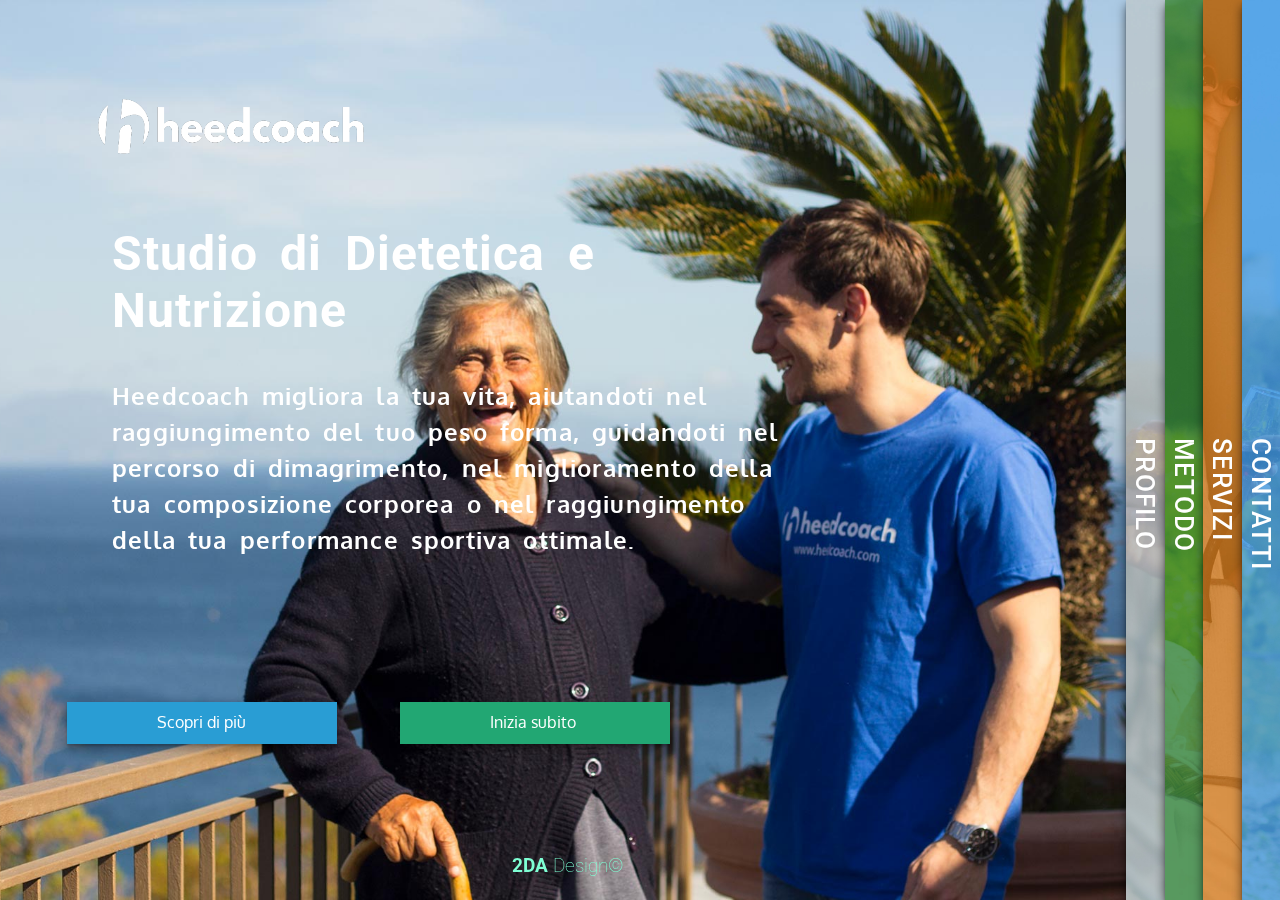
==== commit 617186c9: "update" ====
--- a/index.html
+++ b/index.html
@@ -7,16 +7,19 @@
     <title>HEEDCOACH</title>
 	<meta name="description" content="Nutrizionista laureato presso l’Università degli studi di Firenze, Facoltà di Medicina e Chirurgia, in Scienze dell’Alimentazione" />
 	<meta name="keywords" content="heedcoach, gennaro scotto rosato, gennaro scottorosato, nutrizionista, pozzuoli, mangiare, cibo, nutrizione, vivere sano" /> 
+	
 	  
     <!-- Bootstrap -->
     <link href="css/bootstrap-4.2.1.css" rel="stylesheet">
     <link href="css/main.css" rel="stylesheet" type="text/css">	
 	  
 	  <!--GOOGLE FONTS-->
-	<link href="https://fonts.googleapis.com/css?family=Baloo+Chettan|Oxygen|Roboto&display=swap" rel="stylesheet">
+	<link href="https://fonts.googleapis.com/css?family=Baloo+Chettan|Oxygen|Roboto&display=swap" rel="stylesheet">	
 	
   </head>
-  <body>	  
+  <body> 
+	 
+						  
 	  <div class="container-fluid mobile-container-fluid">
 		  <div class="row" > 
 			  <!--logo home piccolo-->
@@ -323,7 +326,9 @@
 		  </div>
 			  <!-------------->
 	<!--CONTATTI-->
+			 
 			  <div class="contatti col-auto trans_property effect cella-chiusa" id="fifth" onClick="is_selected_fifth()">
+			
 				  <p id="pcontatti">contatti</p>
 				  <div class="inner-fifth" id="inner-fifth">
 					  <div class="row">
@@ -355,20 +360,20 @@
 							   </div>						   
 						  </div>
 					  </div>
+					  
+					    <div class="row " style="padding-top: 8em;">
+							<div class="col-10 mapid">
+								<iframe src="https://www.google.com/maps/embed?pb=!1m18!1m12!1m3!1d3018.7992481632314!2d14.11283295110402!3d40.83237103807799!2m3!1f0!2f0!3f0!3m2!1i1024!2i768!4f13.1!3m3!1m2!1s0x133b0e3dac0aff03%3A0xb293918a1483935e!2sVia+Luciano%2C+48%2C+80078+Pozzuoli+NA!5e0!3m2!1sen!2sit!4v1564071784979!5m2!1sen!2sit" width="800" height="300" frameborder="0" style="border:0" allowfullscreen></iframe>
+							</div>
+						  
+					  </div>			  
+					
 					  <div class="row">						  
 						  <div class="col-12 col-sm-12 col-md-12 col-lg-12 icone-loghi">
 							   <img src="images/governo-italiano-logo-vector.png"  alt=""/>
 							  <img src="images/untitled.png" alt=""/>
-						  </div>
-						  
-						  
-					  </div>
-						 
-						  
-							
-						  
-					  
-					  
+						  </div>					  
+					  </div>  
 				  </div>		  
 			  </div>
 	<!-------------->	  
@@ -376,8 +381,10 @@
 	  </div>
 	  <!-------------------------JAVASCRIPT SOURCES------------------------->	
 	 <script src="js/main.js" type="text/javascript"></script>	
-	  <script src="js/jquery-3.3.1.min.js" type="text/javascript"></script>	  
+	  <script src="js/jquery-3.3.1.min.js" type="text/javascript"></script>	
+	  
+	
 	 
   </body> 
 	 
-</html>+</html>>--- a/css/main.css
+++ b/css/main.css
@@ -172,7 +172,8 @@
 	margin: auto;
 }
 #slid-c{
-	 margin: 0 0 0 0vw;
+	 margin: 0;
+	padding: 0;
 }
 
 
@@ -285,6 +286,11 @@
 	height: 8.5em;
 	
 }
+.mapid{
+	margin: auto;
+	align-content: center;
+	
+}
 /*-------------------------------------------------------------------*/
 
 /*----------------------PROPRIETA' EFFETTO CSSS-----------------------*/
@@ -375,6 +381,7 @@
 font-family: 'Roboto', sans-serif;*/
 
 /*QUI CSS DEI TESTI E PARAGRAFI*/
+/*EFFETTO FIRMA DUEDA*/
 h9{
 	color:aquamarine;
 	font-weight: 100;
@@ -390,7 +397,6 @@
 	transition-timing-function: ease-in-out;
 	bottom: 0.9em;
 	left: 40.0vw;
-	
 }
 	
 strong{
@@ -697,7 +703,7 @@
 		padding: 2em 2em 0em 0.5em;	
 		position: static;
 		background-position: center;
-		height: 120vh;
+		height: 55em;
 	}	
 	.mobile-container-fluid{
 		height: 100vh;
@@ -902,27 +908,38 @@
 		font-size: 3em;
 	}
 	.container-slider-metodo img{	
-		width: 100vw;
-		height: 35vh;	
-		margin-left:-7vw;
+		width: 100%;
+		height: 100%;			
 		transition-property:all;	
 		transition-duration: 1000ms;
 		transition-delay:0ms;
 		transition-timing-function:ease-in-out;
 	}
-	#freccia-sx{
-		position: absolute;
-		left: 0;
-		width: 50vw;
-		height: 35vh;
-		z-index: 10;
+	
+	.frecce{
+		position: relative;	
+		margin: auto;
+		top: -20em;
+		left: 0em;
+		width: 100%;
+		height: 20em;
+		z-index: 20;
+		
+	}
+	#freccia-sx{		
+		
+		z-index: 20;		
+		width: 50%;
+		height: 100%;
+		position: relative;
+		
 	}
 	#freccia-dx{
-		position: absolute;
-		right: 0;
-		width: 50vw;
-		height: 35vh;
-		z-index: 10;
+	    position: relative;
+		z-index: 20;		
+		width: 50%;
+		height: 100%;
+		
 	}
 	h4{
 		width: 100%;
@@ -932,6 +949,43 @@
 	}
 	.metodo #inner-third p{
 		width: 100%;
+	}
+	.contatti-mob{	
+		height: 100vh;
+		padding-top: 1em;
+		background-image: url("../images/1x/sfondo_contatti-100.jpg");
+		background-position: center;
+		background-size: cover;
+		background-repeat: no-repeat;
+		position: static;
+		overflow-y: auto;
+		overflow-x: hidden;
+		z-index: 1;
+		box-shadow: 0 6px 10px 0 rgba(0,0,0,.6), 0 2px 2px 0 rgba(0,0,0,.2);
+	}
+	.inner-fifth-mob{
+		display: block;
+	}
+	.mapid{
+		margin: 0;
+		padding: 0;
+	}
+	
+	.contatti-mob p{
+		padding: 1em;
+	}
+	.icone-loghi{
+		margin:1em 0 0 0;
+		padding-left: 5em;
+		align-content: center;
+		justify-content: center;
+		
+	}
+	.contatti-mob h5{
+		text-align: left;
+		margin: 0;
+		padding: 0;
+		
 	}
 	
 }
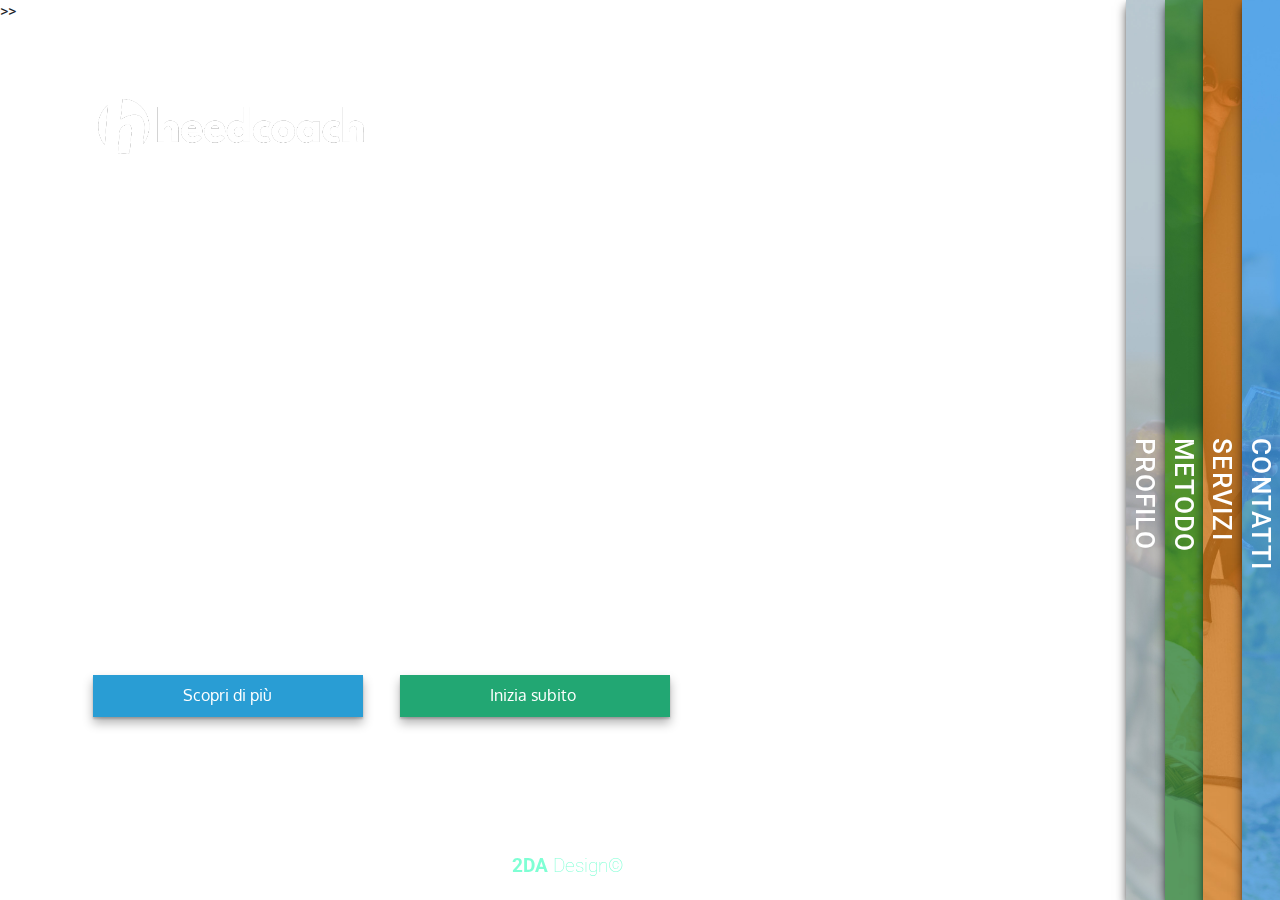
==== commit 40608cb1: "update" ====
--- a/index.html
+++ b/index.html
@@ -81,7 +81,7 @@
 				  <div class="inner-sec" id="inner-sec">
 					  <div class="row">
 						  <!--TITOLO -->
-						  <div class="logo_titolo col-2"></div>
+						  <div class="logo_titolo col-2" ></div>
 					      <h2 class="col-10">DOTT. GENNARO SCOTTO ROSATO</h2>
 						  
 					  </div>
@@ -387,4 +387,4 @@
 	 
   </body> 
 	 
-</html>>+</html>>>--- a/css/main.css
+++ b/css/main.css
@@ -5,7 +5,7 @@
 /*sezione main----------------------------------------------------*/
 .main{	
 	height: 100vh;	
-	background-image:url("../images/slider/LINEA 9.jpg");
+	background-image:url("../images/LINEA 9.jpg");
 	background-position: center;
 	background-size: cover;
 	background-repeat: no-repeat;
@@ -56,8 +56,8 @@
 	padding: 8px 0px 0px 90px;
 	margin-top:10vh;
 	position: fixed;
-	top:63vh;
-	left: 4vw;	
+	top:60vh;
+	left: 6vw;	
 	box-shadow: 0 6px 10px 0 rgba(0,0,0,.3), 0 2px 2px 0 rgba(0,0,0,.2);
 }
 
@@ -81,7 +81,7 @@
 	padding: 8px 0px 0px 90px;
 	margin-top:10vh;
 	position: fixed;
-	top:63vh;
+	top:60vh;
 	left: 40vw;	
 	box-shadow: 0 6px 10px 0 rgba(0,0,0,.3), 0 2px 2px 0 rgba(0,0,0,.2);	
 }
@@ -398,6 +398,11 @@
 	bottom: 0.9em;
 	left: 40.0vw;
 }
+/*fine firma duedda*/
+
+.profilo .inner-sec .logo_titolo{
+	margin-left:-3vw;
+}
 	
 strong{
 	font-weight: 700;
@@ -406,7 +411,7 @@
 	font-size:4em;
 	font-family:'Roboto', sans-serif;
 	color: white;
-	padding: 3vh 0 0vh 0;
+	padding: 7vh 0 0vh 0;
 	word-spacing: 0.1em;
 	letter-spacing: 0.02em;	
 	
@@ -425,6 +430,7 @@
 
 h3{
 	font-size: 2.3em;
+	font-weight: 700;
 	width: 70vw;
 	font-family: 'Roboto', sans-serif;
 	color: white;
@@ -441,6 +447,9 @@
     margin: 3vh 0 3vh 0vw;
 	text-transform: uppercase;	
 	
+}
+.metodo h4{
+	margin-left: -7vh;
 }
 /*TITOLO PARAG IN SERVIZI*/
 h5{
@@ -558,7 +567,7 @@
 
 /*TESTO PARAG METODO*/
 .metodo #inner-third  p{
-	width: 65vw;
+	width: 85vw;
 	font-size: 1.15em;	
 	text-transform:none;
 	font-family: 'Oxygen', sans-serif;
@@ -668,7 +677,7 @@
 		color: white;
 		font-family: 'Oxygen', sans-serif;
 		padding: 8px 0px 0px 90px;
-		margin:5vh 0 0 10vw;	
+		margin:7vh 0 0 10vw;	
 		box-shadow: 0 6px 10px 0 rgba(0,0,0,.9), 0 2px 2px 0 rgba(0,0,0,.2);
 		display: block;
 	
@@ -681,7 +690,7 @@
 		color: white;
 		font-family:'Oxygen', sans-serif;
 		padding: 8px 0px 0px 90px;
-		margin:5vh 0 0 10vw;
+		margin:10vh 0 0 10vw;
 		box-shadow: 0 6px 10px 0 rgba(0,0,0,.9), 0 2px 2px 0 rgba(0,0,0,.2);
 		display:block;
 	}
@@ -692,6 +701,10 @@
 		letter-spacing:0.01em;
 		text-align:center;
 		margin-left: 0.5em;
+		margin-top:2em;
+	}
+	.main h1{
+		margin: 0.5em 0 0em 0;
 	}
 	/*--------------------------*/
 	
@@ -986,6 +999,10 @@
 		margin: 0;
 		padding: 0;
 		
+	}
+	.contatti-mob h5{
+		margin: 3em 0 1em 0;
+		font-weight: 500;
 	}
 	
 }
@@ -1248,12 +1265,18 @@
 	.main h1{
 		font-size:3em;
 	}
-	
-	
-	
-}
-
-
-
-
-
+	.inner-third p{
+		width: 85vw;
+	}
+	.inner-third{
+		padding-right:5vh;
+	}
+	
+	
+	
+}
+
+
+
+
+
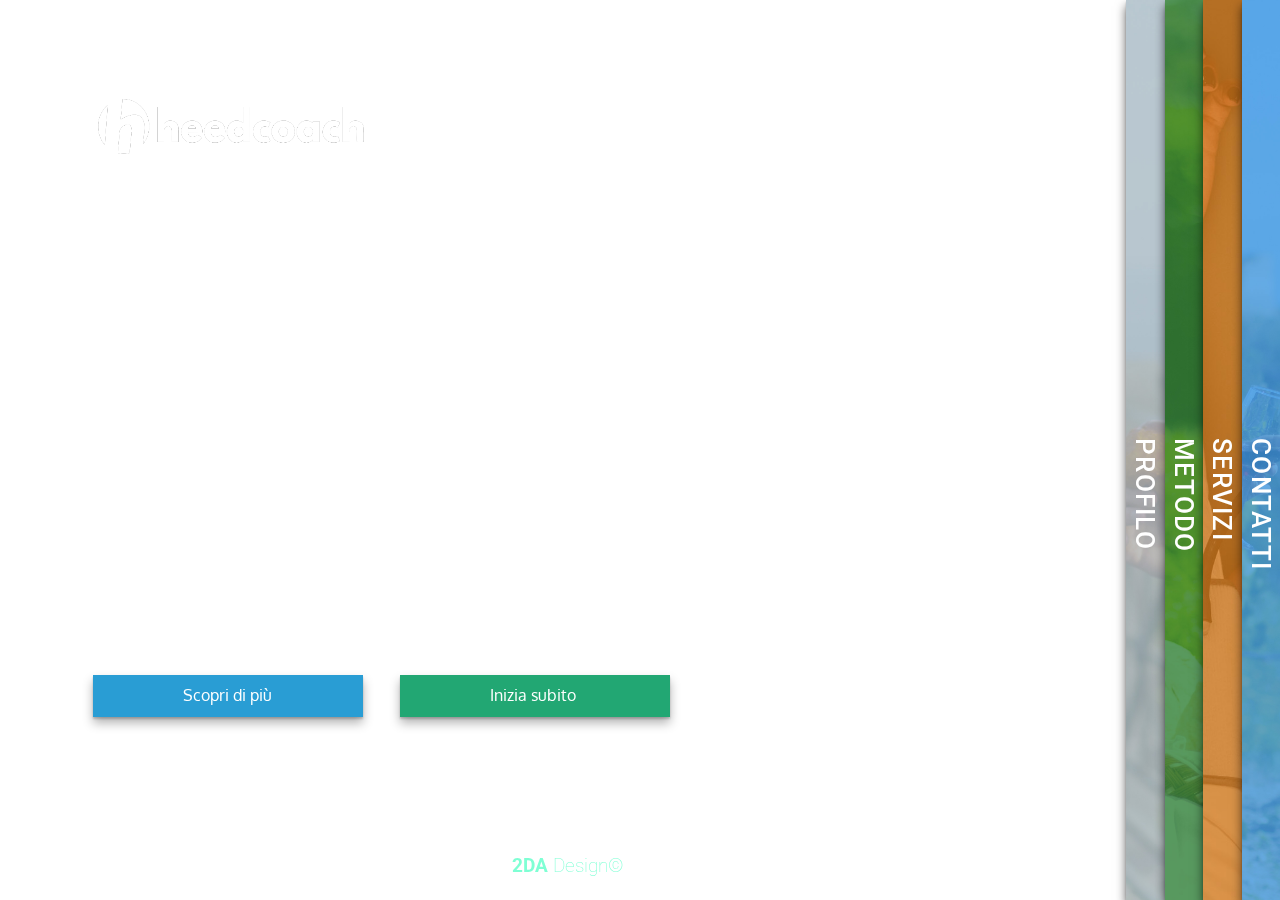
==== commit ef692af6: "update" ====
--- a/index.html
+++ b/index.html
@@ -6,7 +6,7 @@
     <meta name="viewport" content="width=device-width, initial-scale=1">
     <title>HEEDCOACH</title>
 	<meta name="description" content="Nutrizionista laureato presso l’Università degli studi di Firenze, Facoltà di Medicina e Chirurgia, in Scienze dell’Alimentazione" />
-	<meta name="keywords" content="heedcoach, gennaro scotto rosato, gennaro scottorosato, nutrizionista, pozzuoli, mangiare, cibo, nutrizione, vivere sano" /> 
+	<meta name="keywords" content="allenamento, heedcoach, gennaro scotto rosato, gennaro scottorosato, nutrizionista, pozzuoli, mangiare, cibo, nutrizione, vivere sano" /> 
 	
 	  
     <!-- Bootstrap -->
@@ -91,7 +91,7 @@
 					      <p class="col-10">Ciao, benvenuto in heedcoach, sono <strong>Gennaro Scotto Rosato</strong> e mi occupo di salute e benessere della persona.
 Sono laureato presso l’Università degli studi di Firenze, Facoltà di Medicina e Chirurgia, in Scienze dell’Alimentazione. Ho conseguito l’esame di stato per l’abilitazione alla professione e l’iscrizione all’Ordine Nazionale dei Biologi. Successivamente ho conseguito il Master Universitario in Dietetica e Nutrizione clinica presso l’Università degli studi di Pavia.
 La passione per il mio lavoro nasce dall’amore per lo sport e per il cibo, sono un’amante della regionalizzazione e della stagionalità, fiero sostenitore delle tradizioni e delle culture popolari, ho fatto della Dieta Mediterranea il mio pane quotidiano e lo ritengo sempre il miglior punto di partenza da adottare con i miei clienti sia sportivi che non.
-Lo sport e l’attività fisica ricoprono un ruolo fondamentale nella mia vita ed il conseguimento della Laurea in Scienze Motorie e del Benessere presso l’Università Phartenope di Napoli, sono sicuramente stati la scintilla dalla quale tutto è iniziato.
+Lo sport e l’attività fisica ricoprono un ruolo fondamentale nella mia vita ed il conseguimento della Laurea in Scienze Motorie e del Benessere presso l’Università Parthenope di Napoli, sono sicuramente stati la scintilla dalla quale tutto è iniziato.
 Nel 2019 ho creato heedcoach, una piattaforma di informazione scientifica che si occupa di temi come l’alimentazione, la salute, lo sport ed il fitness. È inoltre vetrina dei miei servizi nutrizionali, per privati o aziende impegnate nel settore del fitness e del benessere.</p>						 
 				      </div> 		
 					  </div>			  
@@ -371,7 +371,7 @@
 					  <div class="row">						  
 						  <div class="col-12 col-sm-12 col-md-12 col-lg-12 icone-loghi">
 							   <img src="images/governo-italiano-logo-vector.png"  alt=""/>
-							  <img src="images/untitled.png" alt=""/>
+							  <img src="images/onb.png" alt=""/>
 						  </div>					  
 					  </div>  
 				  </div>		  
@@ -387,4 +387,4 @@
 	 
   </body> 
 	 
-</html>>>+</html>--- a/css/main.css
+++ b/css/main.css
@@ -122,6 +122,7 @@
 }
 
 /*ID THIRD----------------------------------------------------*/
+
 .metodo{
 	height: 100vh;
 	background-image:url("../images/1x/sfondo_metodo-100.jpg");
@@ -430,7 +431,7 @@
 
 h3{
 	font-size: 2.3em;
-	font-weight: 700;
+	font-weight: 400;
 	width: 70vw;
 	font-family: 'Roboto', sans-serif;
 	color: white;
@@ -455,7 +456,7 @@
 h5{
 	text-align: left;
 	font-size: 1.5em;
-	font-weight: 100;
+	font-weight: 400;
 	width: 70vw;
 	font-family: 'Roboto', sans-serif;
 	color: white;
@@ -466,7 +467,7 @@
 h6{
 	text-align: left;
 	font-size: 1.1em;
-	font-weight: 100;
+	font-weight: 300;
 	width: 70vw;
 	font-family: 'Roboto', sans-serif;
 	color: white;
@@ -571,7 +572,7 @@
 	font-size: 1.15em;	
 	text-transform:none;
 	font-family: 'Oxygen', sans-serif;
-	color:black;
+	color:white;
 	letter-spacing: 0.05em;
 	font-weight: 100;
 	margin: 5vh 0 5vh 2vw;
@@ -716,7 +717,7 @@
 		padding: 2em 2em 0em 0.5em;	
 		position: static;
 		background-position: center;
-		height: 55em;
+		height: 60em;
 	}	
 	.mobile-container-fluid{
 		height: 100vh;
@@ -875,7 +876,7 @@
     h5{
       text-align: left;
       font-size: 1.5em;
-      font-weight: 100;
+      font-weight: 400;
       font-family: 'Roboto', sans-serif;
       color: white;
       margin: 5vh 0 2vh 2vw;
@@ -919,6 +920,9 @@
 		margin: 5vh 0 0 2vw;
 		text-align: left;
 		font-size: 3em;
+	}
+	.metodo h4{
+	margin-left: 0vh;
 	}
 	.container-slider-metodo img{	
 		width: 100%;
@@ -994,21 +998,18 @@
 		justify-content: center;
 		
 	}
-	.contatti-mob h5{
-		text-align: left;
-		margin: 0;
+	.contatti-mob .inner-fifth-mob h5{
+		text-align: left;		
 		padding: 0;
-		
-	}
-	.contatti-mob h5{
 		margin: 3em 0 1em 0;
 		font-weight: 500;
 	}
-	
-}
-
-
-/*// Small devices (landscape phones, 576px and up)*/
+
+	
+}
+
+
+/*// Small devices (landscape phones, 576px and up) and 1366x768*/
 @media (min-width: 577px) { 
 	.cella-chiusa{
 		width: 3vw;
@@ -1047,9 +1048,60 @@
 		margin-top:45vh;
 		
 	}
-
-
-}
+	
+
+}
+@media(min-width: 1200px) and (max-width: 1366px) and (max-height: 650px) { 
+	.cella-chiusa{
+		width: 3vw;
+	}
+	.cella-aperta{
+		width: 85vw;
+	}	
+	.main-chiuso{
+		width: 5vw;
+	}
+	/*LOGO PICCOLO*/
+	#logo-piccolo{
+		background-image:url("../images/2x/logo_piccolo.png");
+		background-position: left;
+		background-size: contain;
+		background-repeat: no-repeat;
+		width: 4.5vw;
+		height: 5vh;	
+		position: fixed;
+		z-index: 3;
+		top: 47vh;
+		left: 0.3vw;
+		display: none;
+	}
+	/*LOGO GRANDE*/	
+	#logo{
+		background-image:url("../images/2x/logo@2x.png");
+		background-position: left;
+		background-size: contain;
+		background-repeat: no-repeat;
+		width: 45.15vw;
+		height: 15.4vh;	
+	}
+	.profilo  p, .metodo p, .servizi p, .contatti p{
+		font-size: 1em;
+		margin-top:45vh;
+		
+	}
+	#main{
+		padding: 3em;
+	}
+	#logo{
+		margin-left: 1em;
+	}
+	#cta-1{
+		left: 2em;
+	}
+
+
+}
+
 
 /*Medium devices (tablets, 768px and up)*/
 @media (min-width: 768px) { 
@@ -1095,11 +1147,10 @@
 	.main{	
 		padding: 3em 7em 5em 4.5em;		
 	}
-	
-	
-
-
-}
+
+
+}
+
 
 /*Large devices (desktops, 992px and up)*/
 @media (min-width: 992px) {
